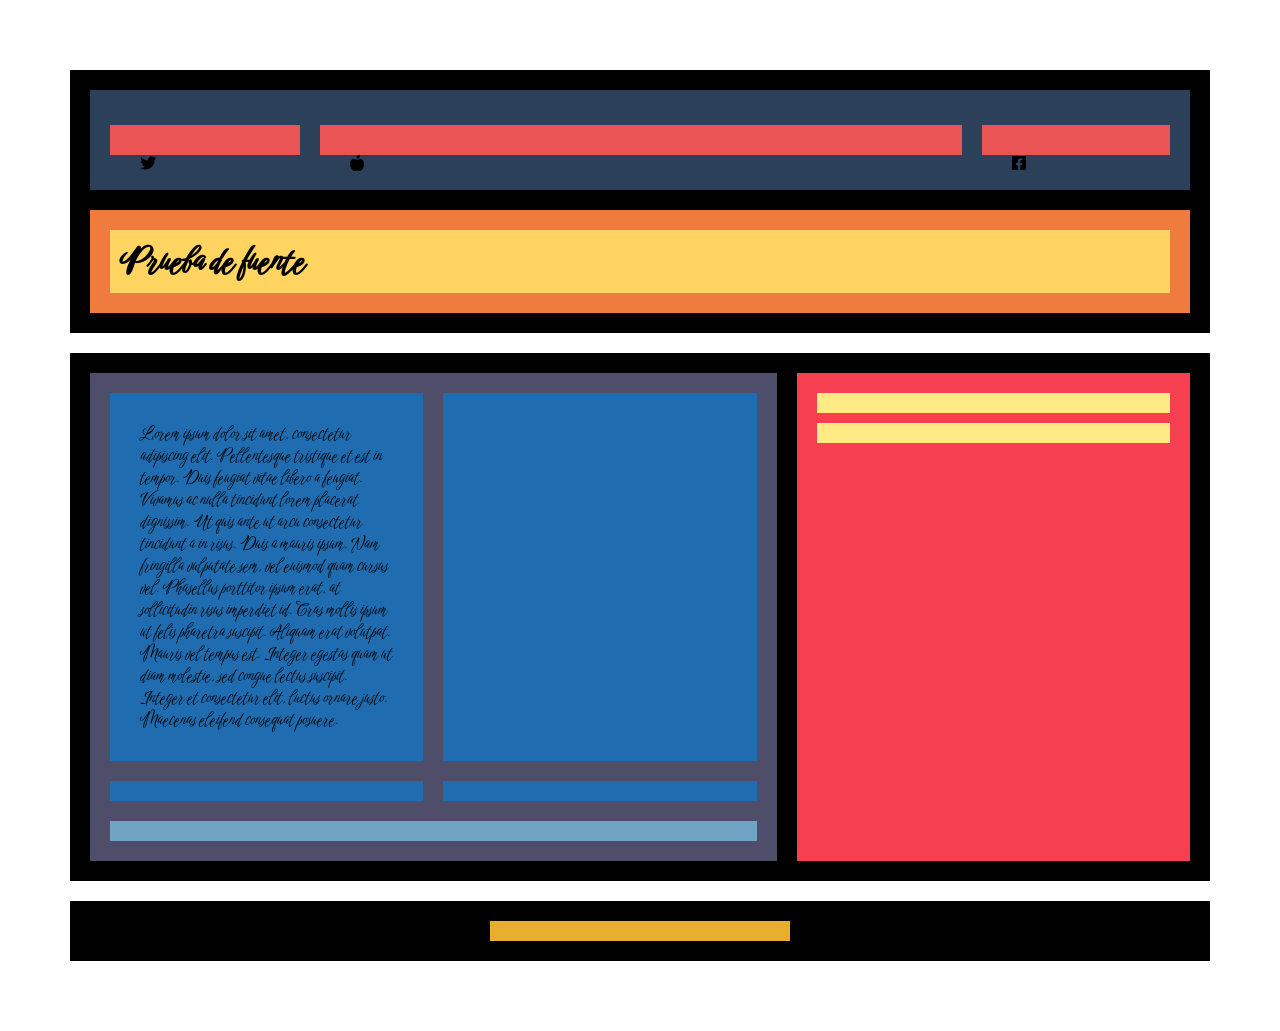
==== index (1).html @ 293e6f57 "Subida inicial del proyecto se sube el proyecto con las modificaciones hasta el video2: iconos y fue" ====
<!DOCTYPE html>
<html lang="es">
  <head>
    <meta charset="utf-8">
    <meta name="viewport" content="width=device-width, user-scalable=no, initial-scale=1.0, maxinum-scale=1.0, mininum-scale=1.0">
	<title>FlexBox practica (2)</title>
    <link href="css/estilo.css" rel="stylesheet" type="text/css" />
    <link href="css/css/all.min.css" rel="stylesheet" type="text/css" />
	
	<link rel="preconnect" href="https://fonts.googleapis.com">
	<link rel="preconnect" href="https://fonts.gstatic.com" crossorigin>
	<link href="https://fonts.googleapis.com/css2?family=Birthstone+Bounce&display=swap" rel="stylesheet">
    
  </head>
  <body>
    <div class="padre">
      <header class="header">
        <div class="menu">
          <div class="logo"><i class="fab fa-twitter"></i></div>
          <nav class="nav"><i class="fas fa-apple-alt"></i></nav>
          <div class="social"><i class="fab fa-facebook-square"></i></div>
        </div>
        <div class="texto-principal">
          <h1>Prueba de fuente </h1>
        </div>
      </header>
      <section class="section">
        <div class="articulos">
          <article class="article">
		    <p>Lorem ipsum dolor sit amet, consectetur adipiscing elit. Pellentesque tristique et est in tempor. 
			Duis feugiat vitae libero a feugiat. Vivamus ac nulla tincidunt lorem placerat dignissim. Ut quis ante ut arcu 
			consectetur tincidunt a in risus. Duis a mauris ipsum. Nam fringilla vulputate sem, vel euismod quam cursus vel. 
			Phasellus porttitor ipsum erat, at sollicitudin risus imperdiet id. Cras mollis ipsum ut felis pharetra suscipit. 
			Aliquam erat volutpat. Mauris vel tempus est. Integer egestas quam ut diam molestie, sed congue lectus suscipit. Integer et consectetur elit, luctus ornare justo. Maecenas eleifend consequat posuere.</p>
		  </article>
          <article class="article"></article>
          <article class="article"></article>
          <article class="article"></article>
          <nav class="navegacion"></nav>
        </div>
        <aside class="aside">
          <div class="publicidad"></div>
          <div class="publicidad"></div>
        </aside>
      </section>
      <footer class="footer">
        <nav class="pie"></nav>
      </footer>
    </div>
  </body>
</html>
---- css/estilo.css ----
*{
   margin: 10px;
   padding: 10px;
   box-sizing: border-box;
   
   font-family: 'Birthstone Bounce', cursive;
}
.padre{
  display: flex;
  flex-flow: column nowrap;
}
  .header{
    background: #000;
    display: flex;
    flex-flow: column nowrap;
  }
    .menu{
      background: #2d4059;
      display: flex;
      flex-flow: nowrap;
      height: 100px;
      align-items:center;
    }
      .logo{
        background: #ea5455;
        flex: 1 1 auto;
        height: 30px;
      }
      .nav{
        background: #ea5455;
        flex: 5 1 auto;
        height: 30px;
      }
      .social{
        background: #ea5455;
        flex: 1 1 auto;
        height: 30px;
      }
    .texto-principal{
      background: #f07b3f;
    }
      h1{
        background: #ffd460;
      }
  .section{
    background: #000;
    display: flex;
  }
    .articulos{
      background: #4e4e6a;
      flex: 2 1;
      display: flex;
	  flex-flow: row wrap;
      
    }
      .article{
        background: #1f6cb0;
        flex: 1 1 40%;
      }
      .navegacion{
        background: #70a3c4;
        flex: 1 1 100%;
      }
    .aside{
      background: #f73f52;
      flex: 1 1 auto;
    }
      .publicidad{
        background: #ffea85;
      }
  .footer{
    background: #000;
    display: flex;
    justify-content: center;
  }
    .pie{
      background: #e6af2e;
      width: 300px;
    }
@media all and (max-width: 800px){
  .section{
    flex-direction: column;
  }
  .menu{
    flex-direction: column;
    height: auto;
  }
  .aside{
    display: flex;
    justify-content: center;
  }
}   
@media all and (max-width: 600px){
  .articulos{
    flex-direction: column;
  }
}
@media all and (max-width: 400px){
  .aside{
    flex-direction: column;
  }
}
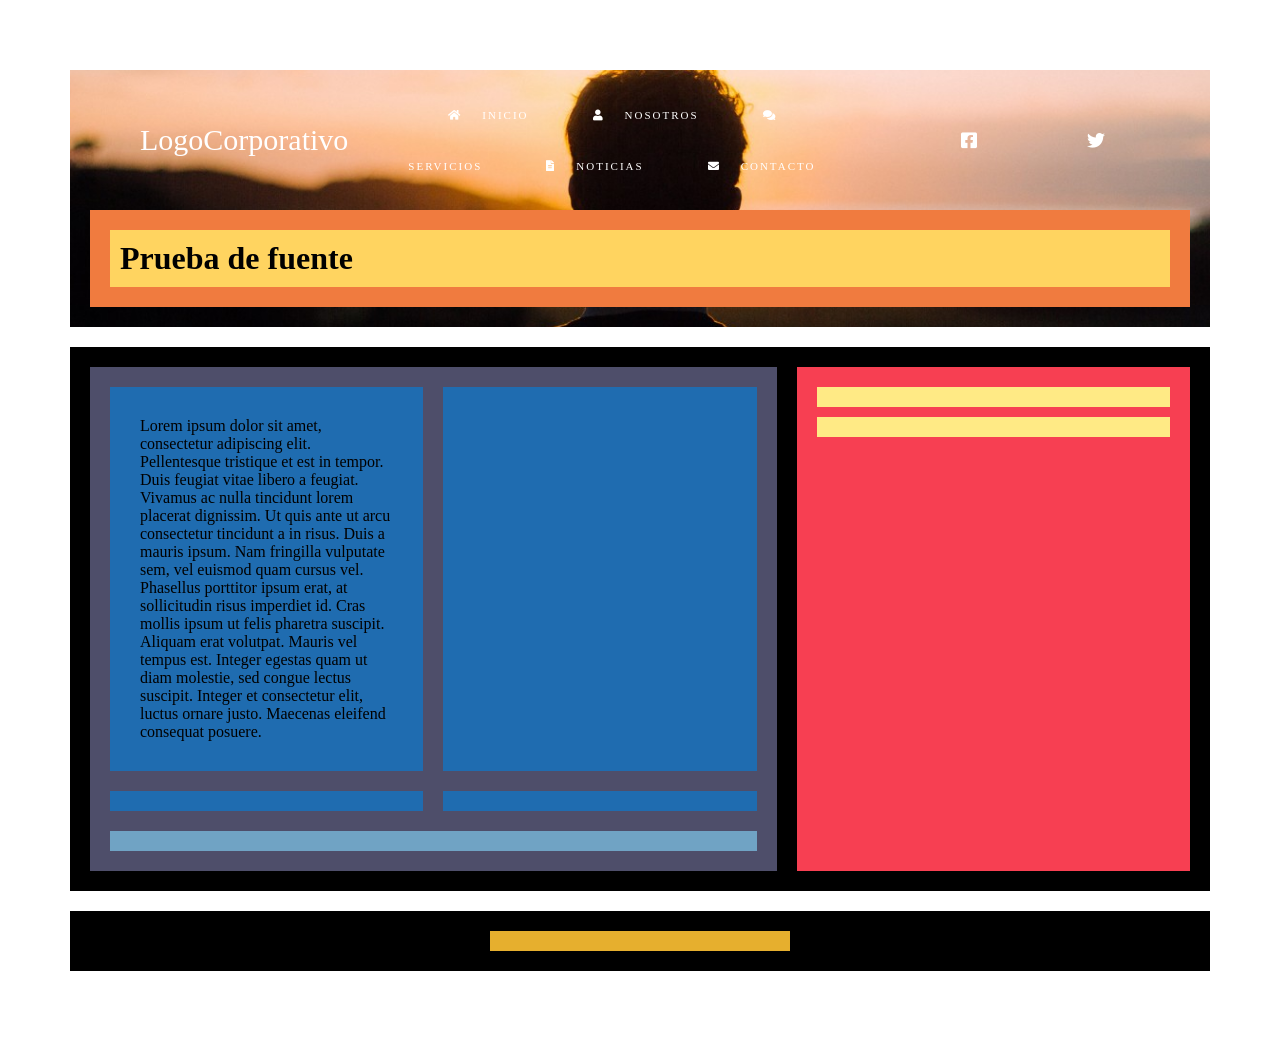
==== commit c3dfdfa3: "Add files via upload hice el video 4" ====
--- a/index (1).html
+++ b/index (1).html
@@ -4,21 +4,31 @@
     <meta charset="utf-8">
     <meta name="viewport" content="width=device-width, user-scalable=no, initial-scale=1.0, maxinum-scale=1.0, mininum-scale=1.0">
 	<title>FlexBox practica (2)</title>
-    <link href="css/estilo.css" rel="stylesheet" type="text/css" />
     <link href="css/css/all.min.css" rel="stylesheet" type="text/css" />
-	
 	<link rel="preconnect" href="https://fonts.googleapis.com">
 	<link rel="preconnect" href="https://fonts.gstatic.com" crossorigin>
 	<link href="https://fonts.googleapis.com/css2?family=Birthstone+Bounce&display=swap" rel="stylesheet">
-    
+    <link href="css/estilo.css" rel="stylesheet" type="text/css" />
+	
   </head>
   <body>
     <div class="padre">
       <header class="header">
         <div class="menu">
-          <div class="logo"><i class="fab fa-twitter"></i></div>
-          <nav class="nav"><i class="fas fa-apple-alt"></i></nav>
-          <div class="social"><i class="fab fa-facebook-square"></i></div>
+          <div class="logo">
+		    <a href="index.html">LogoCorporativo</a>
+		  </div>
+          <nav class="nav">
+		    <a href="#"><i class="fa fa-home"aria-hidden="true"></i>Inicio</a>
+			<a href="#"><i class="fa fa-user"aria-hidden="true"></i>Nosotros</a>
+			<a href="#"><i class="fa fa-comments"aria-hidden="true"></i>Servicios</a>
+			<a href="#"><i class="fas fa-file-alt"></i>Noticias</a>
+			<a href="#"><i class="fa fa-envelope"aria-hidden="true"></i>Contacto</a>
+		  </nav>
+          <div class="social">
+		    <div><a href="#"><i class="fab fa-facebook-square"></i></a></div>
+			<div><a href="#"><i class="fab fa-twitter"></i></a></div>
+		  </div>
         </div>
         <div class="texto-principal">
           <h1>Prueba de fuente </h1>
--- a/css/estilo.css
+++ b/css/estilo.css
@@ -2,40 +2,66 @@
    margin: 10px;
    padding: 10px;
    box-sizing: border-box;
-   
-   font-family: 'Birthstone Bounce', cursive;
+}
+
+body{
+	font-family: 'Lora', serif;
+	/*font-family: 'Montserrat', sans-serif;*/
+}
+a{
+	text-decoration: none;
 }
 .padre{
   display: flex;
   flex-flow: column nowrap;
 }
   .header{
-    background: #000;
+    background: url(../imagenes/bg2.jpg);
+	background-position: center;
+	background-attachment: contain;
+	background-size:cover;
     display: flex;
     flex-flow: column nowrap;
   }
     .menu{
-      background: #2d4059;
+      background:rbga(0,0,0,.1);
       display: flex;
       flex-flow: nowrap;
       height: 100px;
       align-items:center;
     }
       .logo{
-        background: #ea5455;
         flex: 1 1 auto;
-        height: 30px;
       }
+	    .logo a{
+			color:#fff;
+			font-size:30px;
+		}
+		.logo a:hover{
+			color:#343434;
+		}
       .nav{
-        background: #ea5455;
         flex: 5 1 auto;
-        height: 30px;
       }
+	    .nav a{
+			color:#fff;
+			font-size: 11px;
+			text-transform:uppercase;
+			padding: 0 10px;
+			letter-spacing: 2px;
+		}
+		.nav a:hover{
+			color:#343434;
+		}
       .social{
-        background: #ea5455;
         flex: 1 1 auto;
-        height: 30px;
+		display: flex;
       }
+	    .social a{
+			font-size: 18px;
+			color:#fff;
+			padding:0 5px;
+		}
     .texto-principal{
       background: #f07b3f;
     }
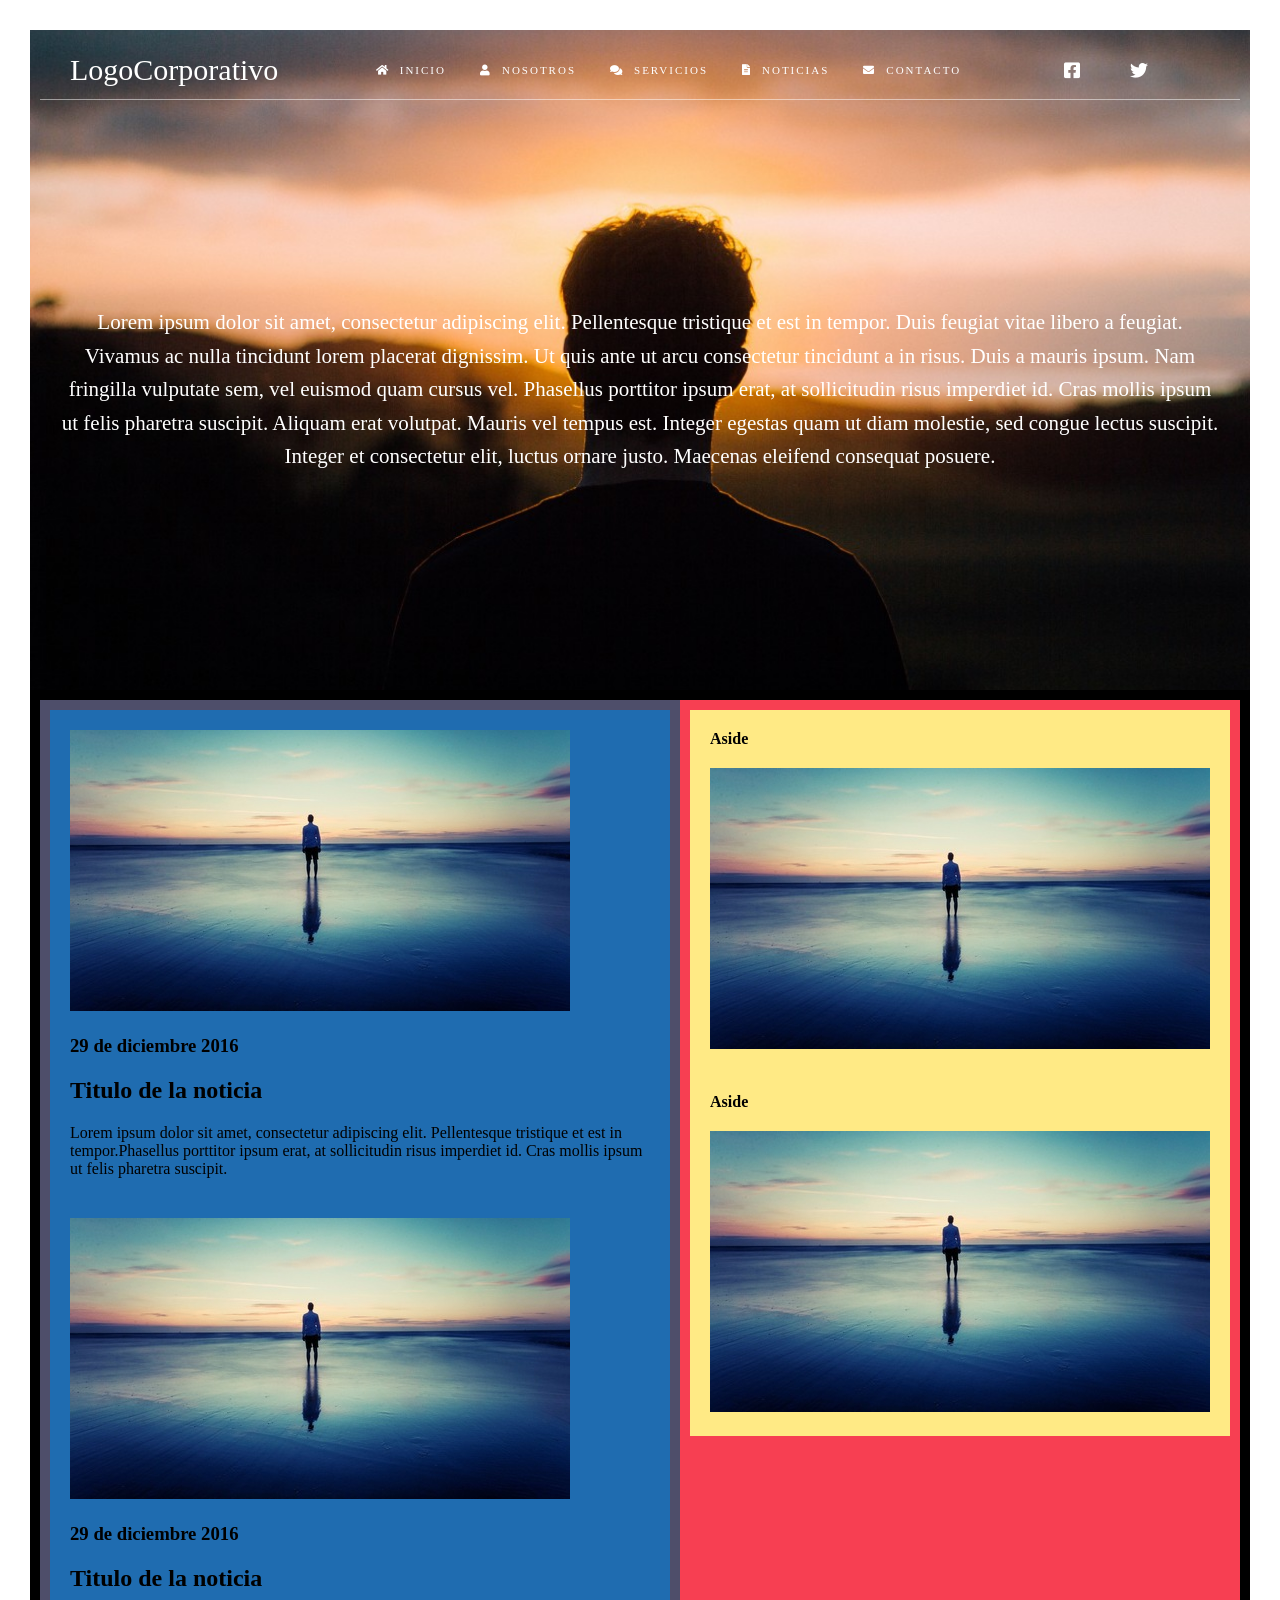
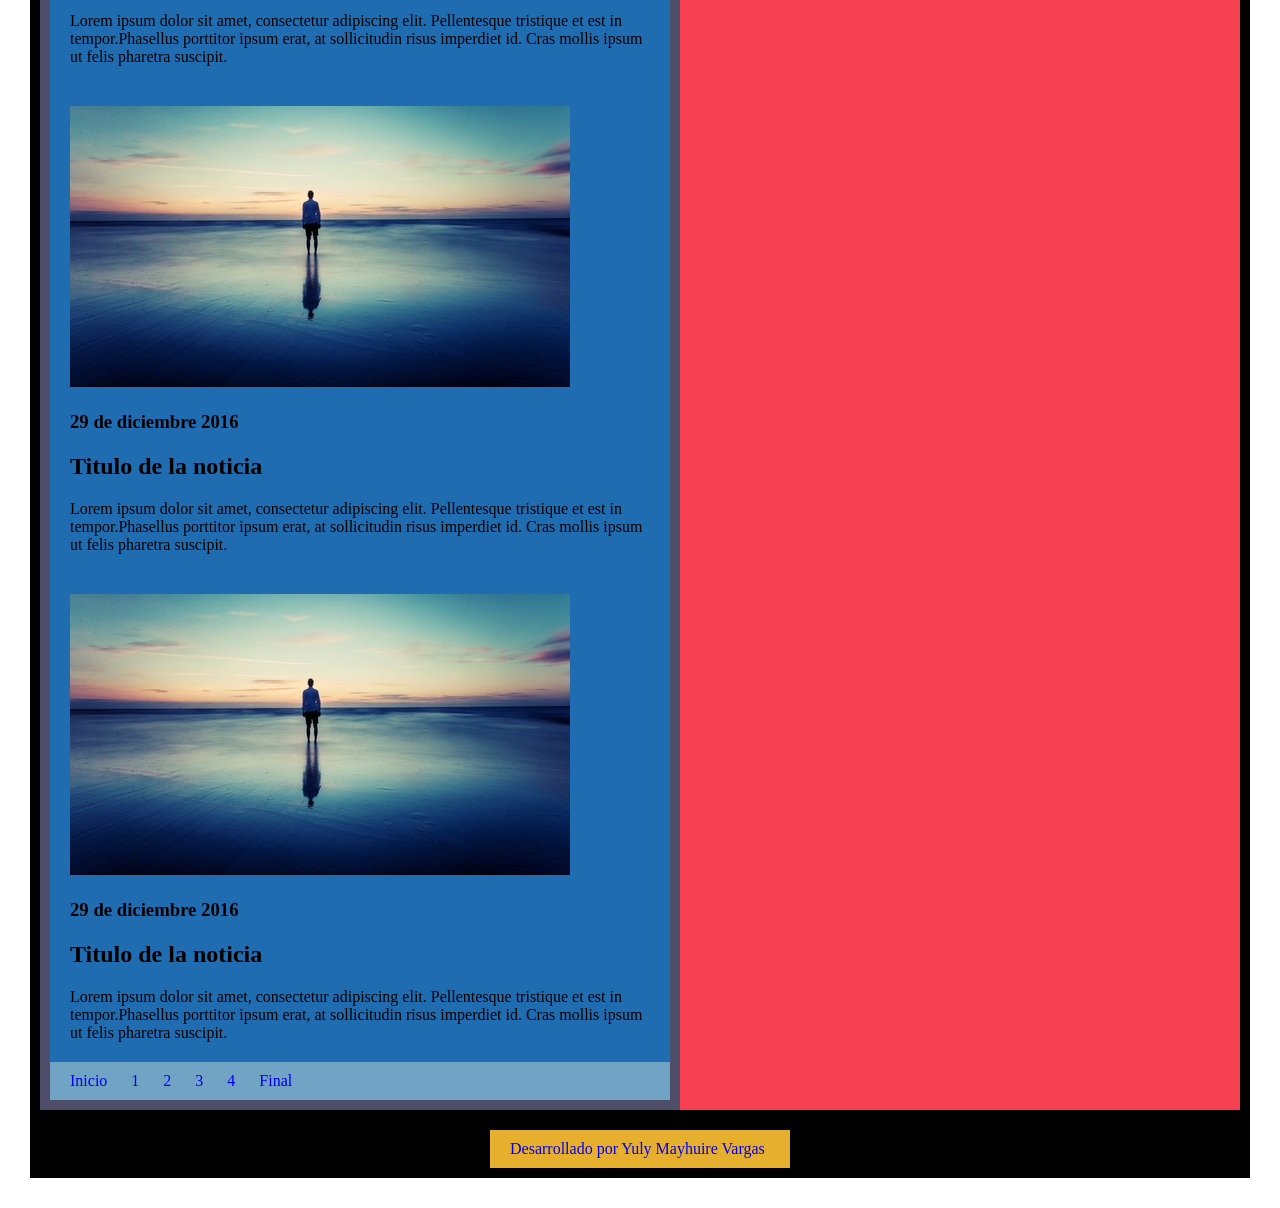
==== commit 782b253d: "Add files via upload hoy hice todo el video 5 y empecé a hacer el 6" ====
--- a/index (1).html
+++ b/index (1).html
@@ -31,30 +31,60 @@
 		  </div>
         </div>
         <div class="texto-principal">
-          <h1>Prueba de fuente </h1>
+          <h1>Lorem ipsum dolor sit amet, consectetur adipiscing elit. Pellentesque tristique et est in tempor. 
+			Duis feugiat vitae libero a feugiat. Vivamus ac nulla tincidunt lorem placerat dignissim. Ut quis ante ut arcu 
+			consectetur tincidunt a in risus. Duis a mauris ipsum. Nam fringilla vulputate sem, vel euismod quam cursus vel. 
+			Phasellus porttitor ipsum erat, at sollicitudin risus imperdiet id. Cras mollis ipsum ut felis pharetra suscipit. 
+			Aliquam erat volutpat. Mauris vel tempus est. Integer egestas quam ut diam molestie, sed congue lectus suscipit. Integer et consectetur elit, luctus ornare justo. Maecenas eleifend consequat posuere.</h1>
         </div>
       </header>
       <section class="section">
         <div class="articulos">
           <article class="article">
-		    <p>Lorem ipsum dolor sit amet, consectetur adipiscing elit. Pellentesque tristique et est in tempor. 
-			Duis feugiat vitae libero a feugiat. Vivamus ac nulla tincidunt lorem placerat dignissim. Ut quis ante ut arcu 
-			consectetur tincidunt a in risus. Duis a mauris ipsum. Nam fringilla vulputate sem, vel euismod quam cursus vel. 
-			Phasellus porttitor ipsum erat, at sollicitudin risus imperdiet id. Cras mollis ipsum ut felis pharetra suscipit. 
-			Aliquam erat volutpat. Mauris vel tempus est. Integer egestas quam ut diam molestie, sed congue lectus suscipit. Integer et consectetur elit, luctus ornare justo. Maecenas eleifend consequat posuere.</p>
+		    <img src="imagenes/bg3.jpg" alt="">
+			<h3>29 de diciembre 2016</h3>
+			<h2>Titulo de la noticia</h2>
+			<p>Lorem ipsum dolor sit amet, consectetur adipiscing elit. Pellentesque tristique et est in tempor.Phasellus porttitor ipsum erat, at sollicitudin risus imperdiet id. Cras mollis ipsum ut felis pharetra suscipit.</p>
 		  </article>
-          <article class="article"></article>
-          <article class="article"></article>
-          <article class="article"></article>
-          <nav class="navegacion"></nav>
+          <article class="article">
+		  <img src="imagenes/bg3.jpg" alt="">
+			<h3>29 de diciembre 2016</h3>
+			<h2>Titulo de la noticia</h2>
+			<p>Lorem ipsum dolor sit amet, consectetur adipiscing elit. Pellentesque tristique et est in tempor.Phasellus porttitor ipsum erat, at sollicitudin risus imperdiet id. Cras mollis ipsum ut felis pharetra suscipit.</p></article>
+          <article class="article">
+		  <img src="imagenes/bg3.jpg" alt="">
+			<h3>29 de diciembre 2016</h3>
+			<h2>Titulo de la noticia</h2>
+			<p>Lorem ipsum dolor sit amet, consectetur adipiscing elit. Pellentesque tristique et est in tempor.Phasellus porttitor ipsum erat, at sollicitudin risus imperdiet id. Cras mollis ipsum ut felis pharetra suscipit.</p></article>
+          <article class="article">
+		  <img src="imagenes/bg3.jpg" alt="">
+			<h3>29 de diciembre 2016</h3>
+			<h2>Titulo de la noticia</h2>
+			<p>Lorem ipsum dolor sit amet, consectetur adipiscing elit. Pellentesque tristique et est in tempor.Phasellus porttitor ipsum erat, at sollicitudin risus imperdiet id. Cras mollis ipsum ut felis pharetra suscipit.</p></article>
+          <nav class="navegacion">
+		    <a href="#">Inicio</a>
+			<a href="#">1</a>
+			<a href="#">2</a>
+			<a href="#">3</a>
+			<a href="#">4</a>
+			<a href="#">Final</a>
+		  </nav>
         </div>
         <aside class="aside">
-          <div class="publicidad"></div>
-          <div class="publicidad"></div>
+          <div class="publicidad">
+		    <h4>Aside</h4>
+			<img src="imagenes/bg3.jpg" alt="">
+		  </div>
+          <div class="publicidad">
+		   <h4>Aside</h4>
+			<img src="imagenes/bg3.jpg" alt="">
+		  </div>
         </aside>
       </section>
       <footer class="footer">
-        <nav class="pie"></nav>
+        <nav class="pie">
+		    <a href="#">Desarrollado por Yuly Mayhuire Vargas </a>
+		</nav>
       </footer>
     </div>
   </body>
--- a/css/estilo.css
+++ b/css/estilo.css
@@ -1,5 +1,5 @@
 *{
-   margin: 10px;
+   margin:0px;
    padding: 10px;
    box-sizing: border-box;
 }
@@ -26,9 +26,10 @@
     .menu{
       background:rbga(0,0,0,.1);
       display: flex;
-      flex-flow: nowrap;
-      height: 100px;
+      flex-flow: row nowrap;
+      height: 60px;
       align-items:center;
+	  border-bottom: 1px solid rgba(255,255,255,.5);
     }
       .logo{
         flex: 1 1 auto;
@@ -41,7 +42,7 @@
 			color:#343434;
 		}
       .nav{
-        flex: 5 1 auto;
+        flex:  1 auto;
       }
 	    .nav a{
 			color:#fff;
@@ -62,11 +63,22 @@
 			color:#fff;
 			padding:0 5px;
 		}
+		.social a:hover{
+			color:#343434;
+		}			
     .texto-principal{
-      background: #f07b3f;
+      /*background: #f07b3f;*/
+	  height: 580px;
+	  display:flex;
+	  align-items: center;
     }
       h1{
-        background: #ffd460;
+        font-family: "Lora", serif;
+		font-size:21px;
+		color:#fff;
+		font-weight: 300;
+		text-align: center;
+		line-height: 1.6;
       }
   .section{
     background: #000;
@@ -89,7 +101,7 @@
       }
     .aside{
       background: #f73f52;
-      flex: 1 1 auto;
+      flex-flow: row wrap;
     }
       .publicidad{
         background: #ffea85;
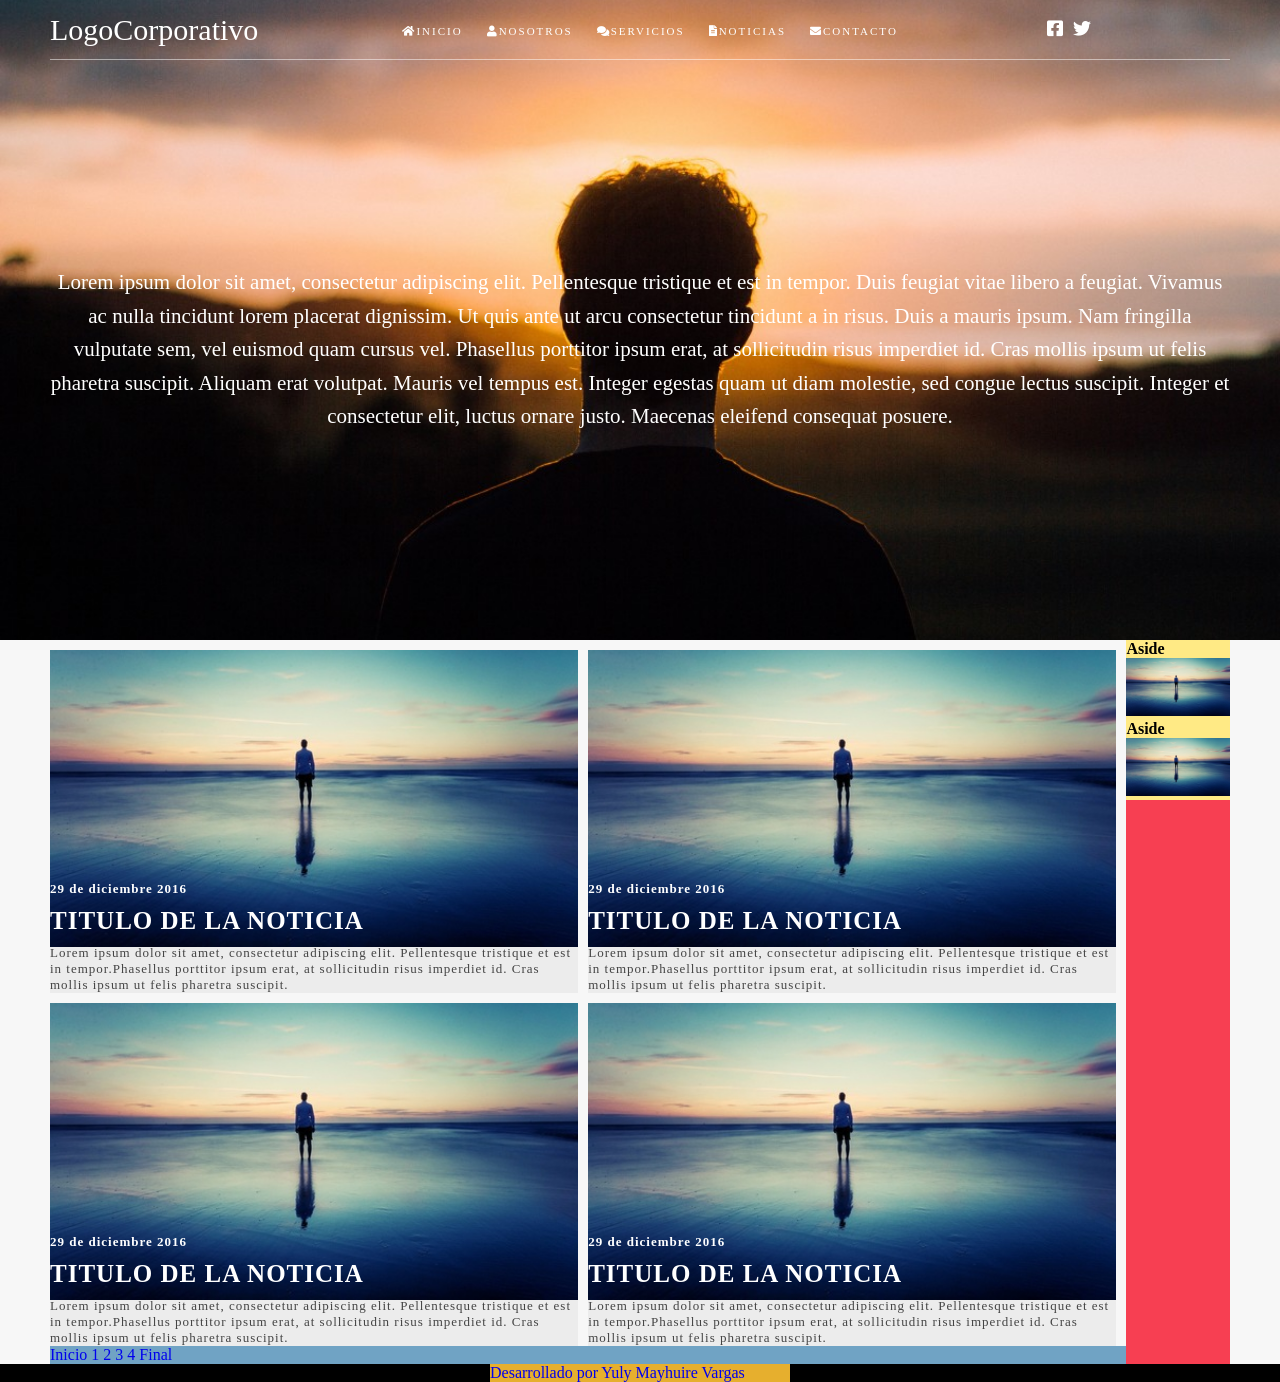
==== commit 51602c24: "Add files via upload avance  hasta la mitad del video 6" ====
--- a/index (1).html
+++ b/index (1).html
@@ -13,7 +13,7 @@
   </head>
   <body>
     <div class="padre">
-      <header class="header">
+      <header class="header margen-interno">
         <div class="menu">
           <div class="logo">
 		    <a href="index.html">LogoCorporativo</a>
@@ -38,7 +38,7 @@
 			Aliquam erat volutpat. Mauris vel tempus est. Integer egestas quam ut diam molestie, sed congue lectus suscipit. Integer et consectetur elit, luctus ornare justo. Maecenas eleifend consequat posuere.</h1>
         </div>
       </header>
-      <section class="section">
+      <section class="section margen-interno">
         <div class="articulos">
           <article class="article">
 		    <img src="imagenes/bg3.jpg" alt="">
@@ -81,7 +81,7 @@
 		  </div>
         </aside>
       </section>
-      <footer class="footer">
+      <footer class="footer margen-interno">
         <nav class="pie">
 		    <a href="#">Desarrollado por Yuly Mayhuire Vargas </a>
 		</nav>
--- a/css/estilo.css
+++ b/css/estilo.css
@@ -1,6 +1,6 @@
 *{
    margin:0px;
-   padding: 10px;
+   padding: 0px;
    box-sizing: border-box;
 }
 
@@ -14,6 +14,9 @@
 .padre{
   display: flex;
   flex-flow: column nowrap;
+}
+.margen-interno{
+  padding:0 50px;
 }
   .header{
     background: url(../imagenes/bg2.jpg);
@@ -81,28 +84,51 @@
 		line-height: 1.6;
       }
   .section{
-    background: #000;
+    background: #f7f7f7;
     display: flex;
   }
     .articulos{
-      background: #4e4e6a;
-      flex: 2 1;
+      background: #f7f7f7;
+      flex: 2 1 auto;
       display: flex;
 	  flex-flow: row wrap;
       
     }
       .article{
-        background: #1f6cb0;
         flex: 1 1 40%;
+		color:#444;
+		font-size: 13px;
+		letter-spacing:1px;
+		margin:10px 10px 0 0px;
+		flex:1 1 45%;
+		background:#ececec;
       }
+	  .article img{
+		width:100%;
+	  }
+	  h3{
+		color:#fff;
+        font-size:13px;
+        padding:10px 0;
+		margin-top:-80px;
+	  }
+	  h2{
+		font-size:25px;
+		text-transform:uppercase;
+		padding:0px 0 10px 0;
+		color:#fff;
+	  }
       .navegacion{
         background: #70a3c4;
         flex: 1 1 100%;
       }
     .aside{
-      background: #f73f52;
-      flex-flow: row wrap;
+        background: #f73f52;
+        flex-flow: row wrap;
     }
+	.aside img{
+		width:100%;
+	}
       .publicidad{
         background: #ffea85;
       }
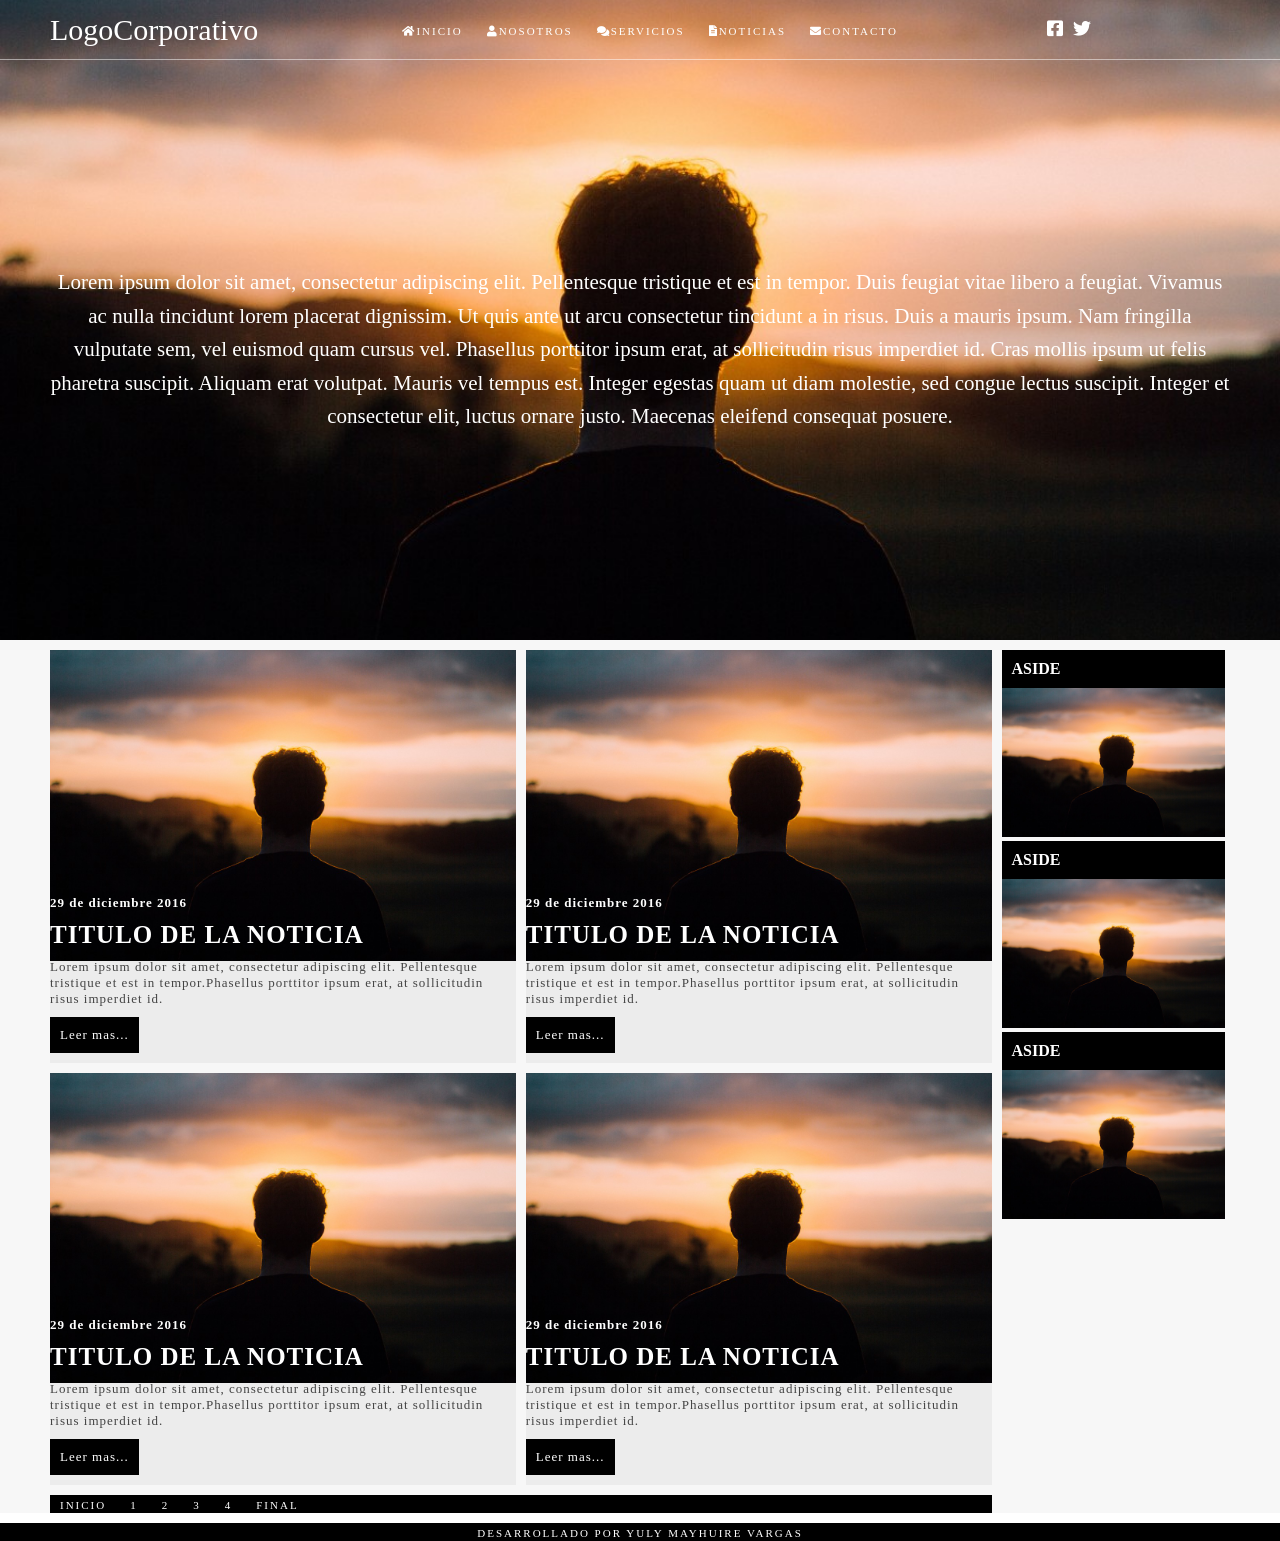
==== commit 92ab7faa: "Add files via upload termine la actividad" ====
--- a/index (1).html
+++ b/index (1).html
@@ -13,24 +13,24 @@
   </head>
   <body>
     <div class="padre">
-      <header class="header margen-interno">
-        <div class="menu">
+      <header class="header ">
+        <div class="menu margen-interno">
           <div class="logo">
 		    <a href="index.html">LogoCorporativo</a>
 		  </div>
           <nav class="nav">
-		    <a href="#"><i class="fa fa-home"aria-hidden="true"></i>Inicio</a>
-			<a href="#"><i class="fa fa-user"aria-hidden="true"></i>Nosotros</a>
-			<a href="#"><i class="fa fa-comments"aria-hidden="true"></i>Servicios</a>
-			<a href="#"><i class="fas fa-file-alt"></i>Noticias</a>
-			<a href="#"><i class="fa fa-envelope"aria-hidden="true"></i>Contacto</a>
+		    <a href="#"><i class="fa fa-home"aria-hidden="true"></i><span class="off">Inicio</span></a>
+			<a href="#"><i class="fa fa-user"aria-hidden="true"></i><span class="off">Nosotros</span></a>
+			<a href="#"><i class="fa fa-comments"aria-hidden="true"></i><span class="off">Servicios</span></a>
+			<a href="#"><i class="fas fa-file-alt"></i><span class="off">Noticias</span></a>
+			<a href="#"><i class="fa fa-envelope"aria-hidden="true"></i><span class="off">Contacto</span></a>
 		  </nav>
           <div class="social">
 		    <div><a href="#"><i class="fab fa-facebook-square"></i></a></div>
 			<div><a href="#"><i class="fab fa-twitter"></i></a></div>
 		  </div>
         </div>
-        <div class="texto-principal">
+        <div class="texto-principal margen-interno">
           <h1>Lorem ipsum dolor sit amet, consectetur adipiscing elit. Pellentesque tristique et est in tempor. 
 			Duis feugiat vitae libero a feugiat. Vivamus ac nulla tincidunt lorem placerat dignissim. Ut quis ante ut arcu 
 			consectetur tincidunt a in risus. Duis a mauris ipsum. Nam fringilla vulputate sem, vel euismod quam cursus vel. 
@@ -41,26 +41,33 @@
       <section class="section margen-interno">
         <div class="articulos">
           <article class="article">
-		    <img src="imagenes/bg3.jpg" alt="">
+		    <img src="imagenes/bg2.jpg" alt="">
 			<h3>29 de diciembre 2016</h3>
 			<h2>Titulo de la noticia</h2>
-			<p>Lorem ipsum dolor sit amet, consectetur adipiscing elit. Pellentesque tristique et est in tempor.Phasellus porttitor ipsum erat, at sollicitudin risus imperdiet id. Cras mollis ipsum ut felis pharetra suscipit.</p>
+			<p>Lorem ipsum dolor sit amet, consectetur adipiscing elit. Pellentesque tristique et est in tempor.Phasellus porttitor ipsum erat, at sollicitudin risus imperdiet id.</p>
+			<a href="">Leer mas...</a>
 		  </article>
           <article class="article">
-		  <img src="imagenes/bg3.jpg" alt="">
+		  <img src="imagenes/bg2.jpg" alt="">
 			<h3>29 de diciembre 2016</h3>
 			<h2>Titulo de la noticia</h2>
-			<p>Lorem ipsum dolor sit amet, consectetur adipiscing elit. Pellentesque tristique et est in tempor.Phasellus porttitor ipsum erat, at sollicitudin risus imperdiet id. Cras mollis ipsum ut felis pharetra suscipit.</p></article>
+			<p>Lorem ipsum dolor sit amet, consectetur adipiscing elit. Pellentesque tristique et est in tempor.Phasellus porttitor ipsum erat, at sollicitudin risus imperdiet id. </p>
+			<a href="">Leer mas...</a>
+		  </article>
           <article class="article">
-		  <img src="imagenes/bg3.jpg" alt="">
+		  <img src="imagenes/bg2.jpg" alt="">
 			<h3>29 de diciembre 2016</h3>
 			<h2>Titulo de la noticia</h2>
-			<p>Lorem ipsum dolor sit amet, consectetur adipiscing elit. Pellentesque tristique et est in tempor.Phasellus porttitor ipsum erat, at sollicitudin risus imperdiet id. Cras mollis ipsum ut felis pharetra suscipit.</p></article>
+			<p>Lorem ipsum dolor sit amet, consectetur adipiscing elit. Pellentesque tristique et est in tempor.Phasellus porttitor ipsum erat, at sollicitudin risus imperdiet id. </p>
+		    <a href="">Leer mas...</a>
+		  </article>
           <article class="article">
-		  <img src="imagenes/bg3.jpg" alt="">
+		  <img src="imagenes/bg2.jpg" alt="">
 			<h3>29 de diciembre 2016</h3>
 			<h2>Titulo de la noticia</h2>
-			<p>Lorem ipsum dolor sit amet, consectetur adipiscing elit. Pellentesque tristique et est in tempor.Phasellus porttitor ipsum erat, at sollicitudin risus imperdiet id. Cras mollis ipsum ut felis pharetra suscipit.</p></article>
+			<p>Lorem ipsum dolor sit amet, consectetur adipiscing elit. Pellentesque tristique et est in tempor.Phasellus porttitor ipsum erat, at sollicitudin risus imperdiet id. </p>
+			<a href="">Leer mas...</a>
+		  </article>
           <nav class="navegacion">
 		    <a href="#">Inicio</a>
 			<a href="#">1</a>
@@ -73,11 +80,15 @@
         <aside class="aside">
           <div class="publicidad">
 		    <h4>Aside</h4>
-			<img src="imagenes/bg3.jpg" alt="">
+			<img src="imagenes/bg2.jpg" alt="">
 		  </div>
           <div class="publicidad">
 		   <h4>Aside</h4>
-			<img src="imagenes/bg3.jpg" alt="">
+			<img src="imagenes/bg2.jpg" alt="">
+		  </div>
+		  <div class="publicidad">
+		   <h4>Aside</h4>
+			<img src="imagenes/bg2.jpg" alt="">
 		  </div>
         </aside>
       </section>
--- a/css/estilo.css
+++ b/css/estilo.css
@@ -106,6 +106,17 @@
 	  .article img{
 		width:100%;
 	  }
+	  .article a{
+		  color: #fff;
+		  font-size:13px;
+		  padding:10px;
+		  background:#000;
+		  margin:10px 0;
+		  display:inline-block;
+	  }
+	  .article a:hover{
+		  background:#546cc3;
+	  }
 	  h3{
 		color:#fff;
         font-size:13px;
@@ -119,29 +130,52 @@
 		color:#fff;
 	  }
       .navegacion{
-        background: #70a3c4;
+        background: #000;
         flex: 1 1 100%;
-      }
+		margin: 10px 10px 0 0px;
+      }
+	  .navegacion a{
+		  color: #fff;
+		  font-size: 11px;
+		  text-transform:uppercase;
+		  padding:0 10px;
+		  letter-spacing: 2px;
+	  }
     .aside{
-        background: #f73f52;
-        flex-flow: row wrap;
+       /* background: #f73f52;*/
+        flex:1 1 auto;
+		margin:10px 5px 10px 0;
     }
 	.aside img{
 		width:100%;
 	}
+	h4{
+		background:#000;
+		color:#fff;
+		padding:10px;
+		text-transform:uppercase;
+	}
       .publicidad{
-        background: #ffea85;
+        /*background: #ffea85;*/
       }
   .footer{
     background: #000;
     display: flex;
     justify-content: center;
+	margin-top:10px;
   }
     .pie{
-      background: #e6af2e;
-      width: 300px;
-    }
-@media all and (max-width: 800px){
+     /* background: #e6af2e;*/
+      text-align: center;
+    }
+	.pie a{
+		color: #fff;
+		font-size: 11px;
+		text-transform: uppercase;
+		padding: 0 10px;
+		letter-spacing: 2px;
+	}
+@media all and (max-width: 1120px){
   .section{
     flex-direction: column;
   }
@@ -153,11 +187,24 @@
     display: flex;
     justify-content: center;
   }
+  h1{
+	font-size: 15px;
+  }
+  .texto-principal{
+	 height:450px;
+  }
 }   
-@media all and (max-width: 600px){
+@media all and (max-width: 762px){
   .articulos{
     flex-direction: column;
   }
+  h1{
+	 font-size: 15px;
+  }
+}
+@media all and (max-width: 650px){
+	.off{display: none;}
+	.nav a{font-size:25px;}
 }
 @media all and (max-width: 400px){
   .aside{
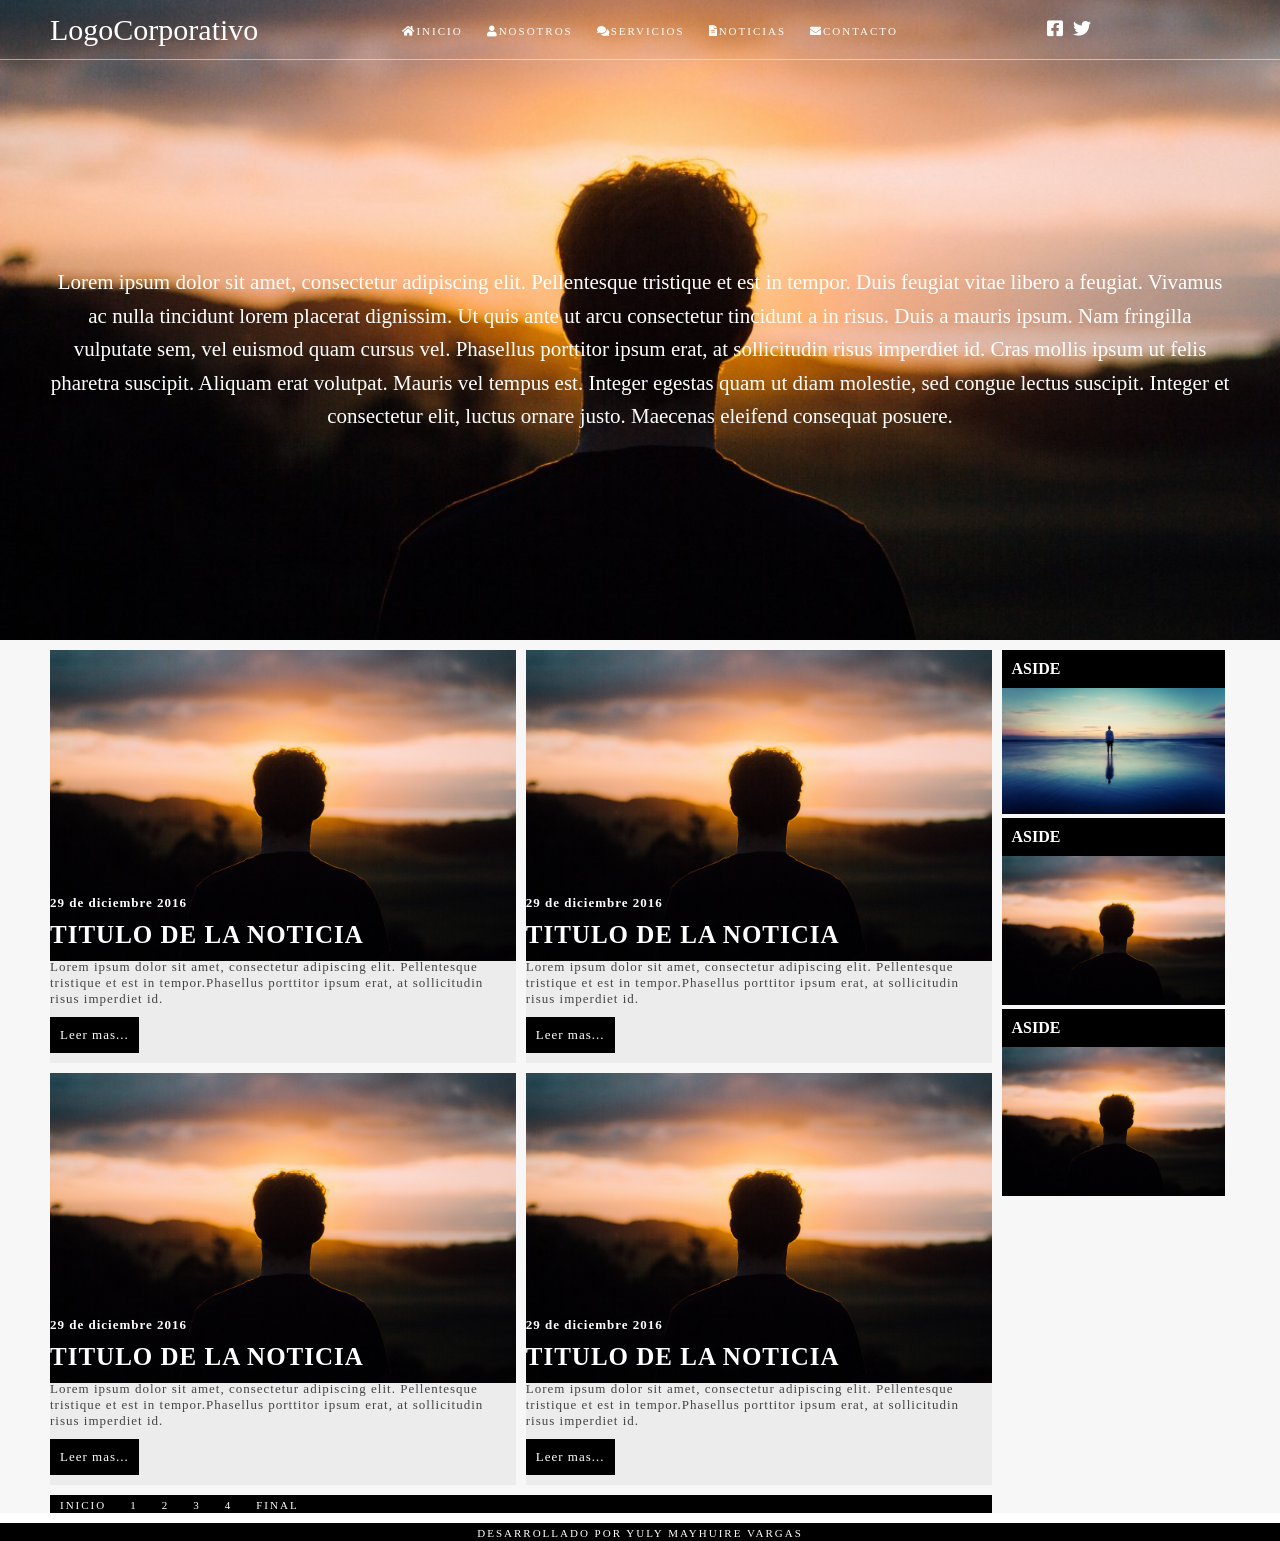
==== commit d68d4266: "Revisión de codigo Se ajustan algunos formatos de sintaxis en el codigo (tabulaciones, espacios y sa" ====
--- a/index (1).html
+++ b/index (1).html
@@ -9,94 +9,91 @@
 	<link rel="preconnect" href="https://fonts.gstatic.com" crossorigin>
 	<link href="https://fonts.googleapis.com/css2?family=Birthstone+Bounce&display=swap" rel="stylesheet">
     <link href="css/estilo.css" rel="stylesheet" type="text/css" />
-	
+
   </head>
   <body>
     <div class="padre">
       <header class="header ">
         <div class="menu margen-interno">
           <div class="logo">
-		    <a href="index.html">LogoCorporativo</a>
-		  </div>
+            <a href="index.html">LogoCorporativo</a>
+          </div>
           <nav class="nav">
-		    <a href="#"><i class="fa fa-home"aria-hidden="true"></i><span class="off">Inicio</span></a>
-			<a href="#"><i class="fa fa-user"aria-hidden="true"></i><span class="off">Nosotros</span></a>
-			<a href="#"><i class="fa fa-comments"aria-hidden="true"></i><span class="off">Servicios</span></a>
-			<a href="#"><i class="fas fa-file-alt"></i><span class="off">Noticias</span></a>
-			<a href="#"><i class="fa fa-envelope"aria-hidden="true"></i><span class="off">Contacto</span></a>
-		  </nav>
+            <a href="#"><i class="fa fa-home"aria-hidden="true"></i><span class="off">Inicio</span></a>
+            <a href="#"><i class="fa fa-user"aria-hidden="true"></i><span class="off">Nosotros</span></a>
+            <a href="#"><i class="fa fa-comments"aria-hidden="true"></i><span class="off">Servicios</span></a>
+            <a href="#"><i class="fas fa-file-alt"></i><span class="off">Noticias</span></a>
+            <a href="#"><i class="fa fa-envelope"aria-hidden="true"></i><span class="off">Contacto</span></a>
+          </nav>
           <div class="social">
-		    <div><a href="#"><i class="fab fa-facebook-square"></i></a></div>
-			<div><a href="#"><i class="fab fa-twitter"></i></a></div>
-		  </div>
+            <div><a href="#"><i class="fab fa-facebook-square"></i></a></div>
+            <div><a href="#"><i class="fab fa-twitter"></i></a></div>
+          </div>
         </div>
         <div class="texto-principal margen-interno">
-          <h1>Lorem ipsum dolor sit amet, consectetur adipiscing elit. Pellentesque tristique et est in tempor. 
-			Duis feugiat vitae libero a feugiat. Vivamus ac nulla tincidunt lorem placerat dignissim. Ut quis ante ut arcu 
-			consectetur tincidunt a in risus. Duis a mauris ipsum. Nam fringilla vulputate sem, vel euismod quam cursus vel. 
-			Phasellus porttitor ipsum erat, at sollicitudin risus imperdiet id. Cras mollis ipsum ut felis pharetra suscipit. 
-			Aliquam erat volutpat. Mauris vel tempus est. Integer egestas quam ut diam molestie, sed congue lectus suscipit. Integer et consectetur elit, luctus ornare justo. Maecenas eleifend consequat posuere.</h1>
+          <h1>Lorem ipsum dolor sit amet, consectetur adipiscing elit. Pellentesque tristique et est in tempor. Duis feugiat vitae libero a feugiat. Vivamus ac nulla tincidunt lorem placerat dignissim. Ut quis ante ut arcu consectetur tincidunt a in risus. Duis a mauris ipsum. Nam fringilla vulputate sem, vel euismod quam cursus vel. Phasellus porttitor ipsum erat, at sollicitudin risus imperdiet id. Cras mollis ipsum ut felis pharetra suscipit. Aliquam erat volutpat. Mauris vel tempus est. Integer egestas quam ut diam molestie, sed congue lectus suscipit. Integer et consectetur elit, luctus ornare justo. Maecenas eleifend consequat posuere.
+          </h1>
         </div>
       </header>
       <section class="section margen-interno">
         <div class="articulos">
           <article class="article">
-		    <img src="imagenes/bg2.jpg" alt="">
-			<h3>29 de diciembre 2016</h3>
-			<h2>Titulo de la noticia</h2>
-			<p>Lorem ipsum dolor sit amet, consectetur adipiscing elit. Pellentesque tristique et est in tempor.Phasellus porttitor ipsum erat, at sollicitudin risus imperdiet id.</p>
-			<a href="">Leer mas...</a>
-		  </article>
+            <img src="imagenes/bg2.jpg" alt="">
+            <h3>29 de diciembre 2016</h3>
+            <h2>Titulo de la noticia</h2>
+            <p>Lorem ipsum dolor sit amet, consectetur adipiscing elit. Pellentesque tristique et est in tempor.Phasellus porttitor ipsum erat, at sollicitudin risus imperdiet id.</p>
+            <a href="">Leer mas...</a>
+          </article>
           <article class="article">
-		  <img src="imagenes/bg2.jpg" alt="">
-			<h3>29 de diciembre 2016</h3>
-			<h2>Titulo de la noticia</h2>
-			<p>Lorem ipsum dolor sit amet, consectetur adipiscing elit. Pellentesque tristique et est in tempor.Phasellus porttitor ipsum erat, at sollicitudin risus imperdiet id. </p>
-			<a href="">Leer mas...</a>
-		  </article>
+            <img src="imagenes/bg2.jpg" alt="">
+            <h3>29 de diciembre 2016</h3>
+            <h2>Titulo de la noticia</h2>
+            <p>Lorem ipsum dolor sit amet, consectetur adipiscing elit. Pellentesque tristique et est in tempor.Phasellus porttitor ipsum erat, at sollicitudin risus imperdiet id. </p>
+            <a href="">Leer mas...</a>
+          </article>
           <article class="article">
-		  <img src="imagenes/bg2.jpg" alt="">
-			<h3>29 de diciembre 2016</h3>
-			<h2>Titulo de la noticia</h2>
-			<p>Lorem ipsum dolor sit amet, consectetur adipiscing elit. Pellentesque tristique et est in tempor.Phasellus porttitor ipsum erat, at sollicitudin risus imperdiet id. </p>
-		    <a href="">Leer mas...</a>
-		  </article>
+            <img src="imagenes/bg2.jpg" alt="">
+            <h3>29 de diciembre 2016</h3>
+            <h2>Titulo de la noticia</h2>
+            <p>Lorem ipsum dolor sit amet, consectetur adipiscing elit. Pellentesque tristique et est in tempor.Phasellus porttitor ipsum erat, at sollicitudin risus imperdiet id. </p>
+            <a href="">Leer mas...</a>
+          </article>
           <article class="article">
-		  <img src="imagenes/bg2.jpg" alt="">
-			<h3>29 de diciembre 2016</h3>
-			<h2>Titulo de la noticia</h2>
-			<p>Lorem ipsum dolor sit amet, consectetur adipiscing elit. Pellentesque tristique et est in tempor.Phasellus porttitor ipsum erat, at sollicitudin risus imperdiet id. </p>
-			<a href="">Leer mas...</a>
-		  </article>
+            <img src="imagenes/bg2.jpg" alt="">
+            <h3>29 de diciembre 2016</h3>
+            <h2>Titulo de la noticia</h2>
+            <p>Lorem ipsum dolor sit amet, consectetur adipiscing elit. Pellentesque tristique et est in tempor.Phasellus porttitor ipsum erat, at sollicitudin risus imperdiet id. </p>
+            <a href="">Leer mas...</a>
+          </article>
           <nav class="navegacion">
-		    <a href="#">Inicio</a>
-			<a href="#">1</a>
-			<a href="#">2</a>
-			<a href="#">3</a>
-			<a href="#">4</a>
-			<a href="#">Final</a>
-		  </nav>
+            <a href="#">Inicio</a>
+            <a href="#">1</a>
+            <a href="#">2</a>
+            <a href="#">3</a>
+            <a href="#">4</a>
+            <a href="#">Final</a>
+          </nav>
         </div>
         <aside class="aside">
           <div class="publicidad">
-		    <h4>Aside</h4>
-			<img src="imagenes/bg2.jpg" alt="">
-		  </div>
+            <h4>Aside</h4>
+            <img src="imagenes/bg3.jpg" alt="">
+          </div>
           <div class="publicidad">
-		   <h4>Aside</h4>
-			<img src="imagenes/bg2.jpg" alt="">
-		  </div>
-		  <div class="publicidad">
-		   <h4>Aside</h4>
-			<img src="imagenes/bg2.jpg" alt="">
-		  </div>
+            <h4>Aside</h4>
+            <img src="imagenes/bg2.jpg" alt="">
+          </div>
+          <div class="publicidad">
+            <h4>Aside</h4>
+            <img src="imagenes/bg2.jpg" alt="">
+          </div>
         </aside>
       </section>
       <footer class="footer margen-interno">
         <nav class="pie">
-		    <a href="#">Desarrollado por Yuly Mayhuire Vargas </a>
-		</nav>
+          <a href="pag-yuly.html">Desarrollado por Yuly Mayhuire Vargas </a>
+        </nav>
       </footer>
     </div>
   </body>
-</html>+</html>
--- a/css/estilo.css
+++ b/css/estilo.css
@@ -68,7 +68,7 @@
 		}
 		.social a:hover{
 			color:#343434;
-		}			
+		}
     .texto-principal{
       /*background: #f07b3f;*/
 	  height: 580px;
@@ -92,7 +92,7 @@
       flex: 2 1 auto;
       display: flex;
 	  flex-flow: row wrap;
-      
+
     }
       .article{
         flex: 1 1 40%;
@@ -144,7 +144,7 @@
     .aside{
        /* background: #f73f52;*/
         flex:1 1 auto;
-		margin:10px 5px 10px 0;
+		    margin:10px 5px 10px 0;
     }
 	.aside img{
 		width:100%;
@@ -193,7 +193,7 @@
   .texto-principal{
 	 height:450px;
   }
-}   
+}
 @media all and (max-width: 762px){
   .articulos{
     flex-direction: column;
@@ -210,4 +210,4 @@
   .aside{
     flex-direction: column;
   }
-}+}
